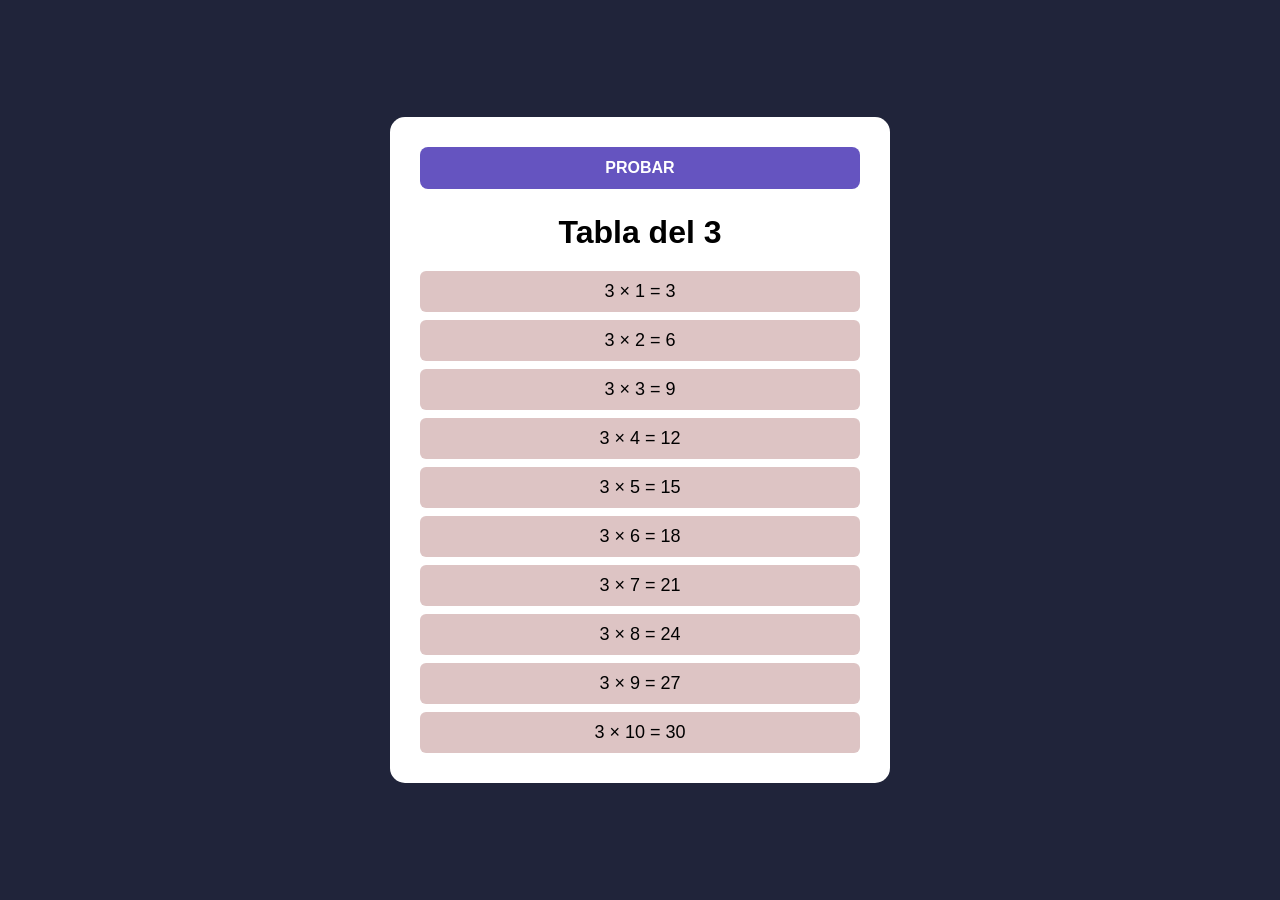
==== multiplicar.html @ 8990f743 "primer commit" ====
<!DOCTYPE html>
<html lang="es">
<head>
    <meta charset="UTF-8">
    <meta name="viewport" content="width=device-width, initial-scale=1.0">
    <title>Tabla del 3</title>

    <link rel="stylesheet" href="multiplicar.css">
</head>

<body>

    <main class="contenedor">

        <button>PROBAR</button>

        <h1>Tabla del 3</h1>

        <section class="tabla">
            <p>3 × 1 = 3</p>
            <p>3 × 2 = 6</p>
            <p>3 × 3 = 9</p>
            <p>3 × 4 = 12</p>
            <p>3 × 5 = 15</p>
            <p>3 × 6 = 18</p>
            <p>3 × 7 = 21</p>
            <p>3 × 8 = 24</p>
            <p>3 × 9 = 27</p>
            <p>3 × 10 = 30</p>
        </section>

    </main>

</body>
</html>
---- multiplicar.css ----
* {
    margin: 0;
    padding: 0;
    box-sizing: border-box;
}

body {
    min-height: 100vh;

    display: flex;
    justify-content: center;
    align-items: center;

    font-family: Arial, sans-serif;

    background: #20243a;
}

.contenedor {
    width: 90%;
    max-width: 500px;

    padding: 30px;

    text-align: center;

    background: white;

    border-radius: 15px;
}

button {
    width: 100%;

    padding: 12px;
    margin-bottom: 25px;

    border: none;
    border-radius: 8px;

    background: #6554c0;
    color: white;

    font-size: 16px;
    font-weight: bold;

    cursor: pointer;
}

h1 {
    margin-bottom: 20px;
}

.tabla {
    display: grid;
    gap: 8px;
}

.tabla p {
    padding: 10px;

    background: #ddc4c4;

    border-radius: 6px;

    font-size: 18px;
}

/* RESPONSIVE */

@media (max-width: 480px) {

    .contenedor {
        width: 95%;
        padding: 20px;
    }

    h1 {
        font-size: 24px;
    }

    .tabla p {
        font-size: 16px;
    }
}
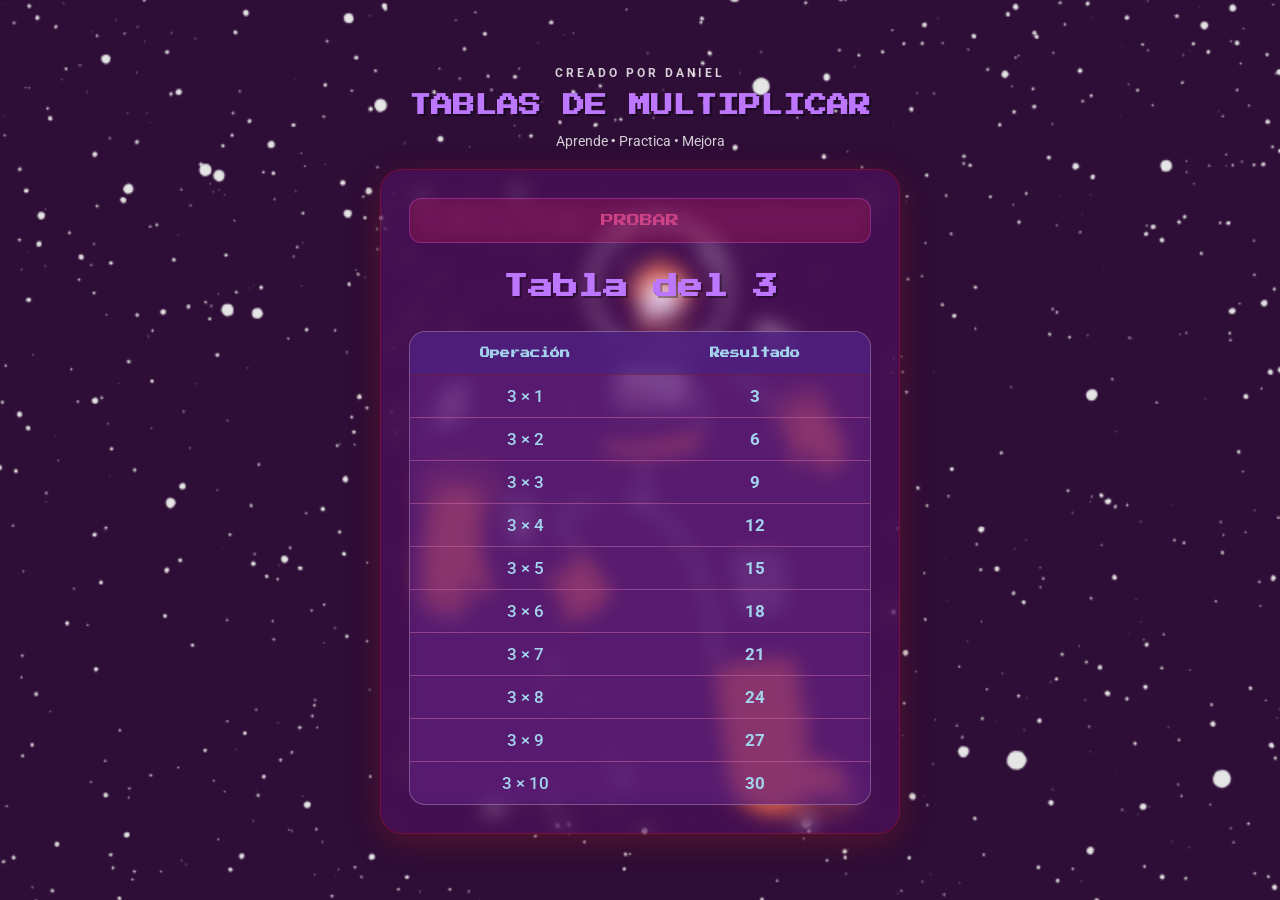
==== commit fe562a19: "add visual design using AI" ====
--- a/multiplicar.html
+++ b/multiplicar.html
@@ -3,33 +3,102 @@
 <head>
     <meta charset="UTF-8">
     <meta name="viewport" content="width=device-width, initial-scale=1.0">
-    <title>Tabla del 3</title>
 
     <link rel="stylesheet" href="multiplicar.css">
+
+    <!-- Fuente arcade -->
+    <link rel="preconnect" href="https://fonts.googleapis.com">
+    <link rel="preconnect" href="https://fonts.gstatic.com" crossorigin>
+    <link href="https://fonts.googleapis.com/css2?family=Press+Start+2P&family=Roboto:wght@400;500;700&display=swap" rel="stylesheet">
+
+    <title>Tabla del 3</title>
 </head>
 
 <body>
+    <div class="pagina">
+    <header class="encabezado">
+    <p class="autor">CREADO POR DANIEL</p>
+    <h2 class="titulo-principal">TABLAS DE MULTIPLICAR</h2>
+    <p class="subtitulo">Aprende • Practica • Mejora</p>
+</header>
 
     <main class="contenedor">
 
-        <button>PROBAR</button>
+        <button class="boton-probar">
+            PROBAR
+        </button>
 
         <h1>Tabla del 3</h1>
 
-        <section class="tabla">
-            <p>3 × 1 = 3</p>
-            <p>3 × 2 = 6</p>
-            <p>3 × 3 = 9</p>
-            <p>3 × 4 = 12</p>
-            <p>3 × 5 = 15</p>
-            <p>3 × 6 = 18</p>
-            <p>3 × 7 = 21</p>
-            <p>3 × 8 = 24</p>
-            <p>3 × 9 = 27</p>
-            <p>3 × 10 = 30</p>
-        </section>
+        <div class="tabla-contenedor">
+
+            <table class="tabla">
+
+                <thead>
+                    <tr>
+                        <th>Operación</th>
+                        <th>Resultado</th>
+                    </tr>
+                </thead>
+
+                <tbody>
+                    <tr>
+                        <td>3 × 1</td>
+                        <td>3</td>
+                    </tr>
+
+                    <tr>
+                        <td>3 × 2</td>
+                        <td>6</td>
+                    </tr>
+
+                    <tr>
+                        <td>3 × 3</td>
+                        <td>9</td>
+                    </tr>
+
+                    <tr>
+                        <td>3 × 4</td>
+                        <td>12</td>
+                    </tr>
+
+                    <tr>
+                        <td>3 × 5</td>
+                        <td>15</td>
+                    </tr>
+
+                    <tr>
+                        <td>3 × 6</td>
+                        <td>18</td>
+                    </tr>
+
+                    <tr>
+                        <td>3 × 7</td>
+                        <td>21</td>
+                    </tr>
+
+                    <tr>
+                        <td>3 × 8</td>
+                        <td>24</td>
+                    </tr>
+
+                    <tr>
+                        <td>3 × 9</td>
+                        <td>27</td>
+                    </tr>
+
+                    <tr>
+                        <td>3 × 10</td>
+                        <td>30</td>
+                    </tr>
+                </tbody>
+
+            </table>
+
+        </div>
 
     </main>
+    </div>
 
 </body>
 </html>
--- a/multiplicar.css
+++ b/multiplicar.css
@@ -11,75 +11,292 @@
     justify-content: center;
     align-items: center;
 
-    font-family: Arial, sans-serif;
-
-    background: #20243a;
-}
+    padding: 30px;
+
+    /*
+        Reemplaza "fondo.gif" por el nombre
+        exacto de tu GIF.
+    */
+    background-image:
+        linear-gradient(
+            rgba(0, 0, 0, 0.10),
+            rgba(0, 0, 0, 0.10)
+        ),
+        url("Connection.gif");
+
+    background-size: cover;
+    background-position: center;
+    background-repeat: no-repeat;
+    background-attachment: fixed;
+
+    font-family: "Roboto", sans-serif;
+}
+
+.pagina {
+    width: 100%;
+    max-width: 520px;
+
+    display: flex;
+    flex-direction: column;
+    align-items: center;
+
+    gap: 20px;
+}
+
+.encabezado {
+    width: 100%;
+    text-align: center;
+}
+
+.autor {
+    margin-bottom: 10px;
+
+    font-family: "Roboto", sans-serif;
+    font-size: 12px;
+    font-weight: 700;
+
+    letter-spacing: 3px;
+
+    color: rgba(255, 255, 255, 0.8);
+}
+
+.titulo-principal {
+    font-family: "Press Start 2P", monospace;
+    font-size: 22px;
+    line-height: 1.5;
+
+    color: rgb(189, 119, 255);
+
+    text-shadow:
+        2px 2px 0 rgba(0, 0, 0, 0.4);
+}
+
+.subtitulo {
+    margin-top: 10px;
+
+    font-family: "Roboto", sans-serif;
+    font-size: 14px;
+
+    color: rgba(255, 255, 255, 0.8);
+}
+
+
+/* ==============================
+   CONTENEDOR PRINCIPAL
+   ============================== */
 
 .contenedor {
-    width: 90%;
-    max-width: 500px;
-
-    padding: 30px;
+    width: 100%;
+    max-width: 520px;
+
+    padding: 28px;
 
     text-align: center;
 
-    background: white;
-
-    border-radius: 15px;
-}
-
-button {
-    width: 100%;
-
-    padding: 12px;
-    margin-bottom: 25px;
-
-    border: none;
-    border-radius: 8px;
-
-    background: #6554c0;
-    color: white;
-
-    font-size: 16px;
-    font-weight: bold;
+    /* Efecto glass */
+    background: rgba(187, 35, 210, 0.16);
+
+    border: 1px solid rgba(207, 20, 20, 0.35);
+
+    border-radius: 22px;
+
+    backdrop-filter: blur(10px);
+    -webkit-backdrop-filter: blur(10px);
+
+    box-shadow:
+        0 8px 30px rgba(131, 30, 30, 0.421);
+}
+
+
+/* ==============================
+   TÍTULO
+   ============================== */
+
+h1 {
+    margin: 25px 0;
+
+    font-family: "Press Start 2P", monospace;
+
+    font-size: 25px;
+    line-height: 1.5;
+
+    color: rgb(189, 119, 255);
+
+    text-shadow:
+        2px 2px 0 rgba(0, 0, 0, 0.35);
+}
+
+
+/* ==============================
+   BOTÓN
+   ============================== */
+
+.boton-probar {
+    width: 100%;
+
+    padding: 15px;
+
+    border: 1px solid rgba(204, 74, 224, 0.4);
+
+    border-radius: 12px;
+
+    background: rgba(200, 33, 33, 0.2);
+
+    backdrop-filter: blur(8px);
+    -webkit-backdrop-filter: blur(8px);
+
+    color: rgb(206, 66, 134);
+
+    font-family: "Press Start 2P", monospace;
+    font-size: 13px;
 
     cursor: pointer;
-}
-
-h1 {
-    margin-bottom: 20px;
-}
+
+    transition:
+        transform 0.2s ease,
+        background 0.2s ease;
+}
+
+.boton-probar:hover {
+    background: rgba(255, 255, 255, 0.30);
+
+    transform: translateY(-2px);
+}
+
+
+/* ==============================
+   CONTENEDOR DE LA TABLA
+   ============================== */
+
+.tabla-contenedor {
+    width: 100%;
+
+    overflow: hidden;
+
+    border-radius: 16px;
+
+    /* Segundo nivel de cristal */
+    background: rgba(88, 33, 119, 0.618);
+
+    border: 1px solid rgba(255, 255, 255, 0.25);
+
+    backdrop-filter: blur(7px);
+    -webkit-backdrop-filter: blur(7px);
+}
+
+
+/* ==============================
+   TABLA
+   ============================== */
 
 .tabla {
-    display: grid;
-    gap: 8px;
-}
-
-.tabla p {
-    padding: 10px;
-
-    background: #ddc4c4;
-
-    border-radius: 6px;
-
-    font-size: 18px;
-}
-
-/* RESPONSIVE */
-
-@media (max-width: 480px) {
+    width: 100%;
+
+    border-collapse: collapse;
+
+    color: rgb(163, 211, 237);
+}
+
+
+/* Encabezados */
+
+.tabla th {
+    padding: 16px 10px;
+
+    font-family: "Press Start 2P", monospace;
+
+    font-size: 10px;
+
+    background: rgba(72, 34, 132, 0.547);
+
+    border-bottom: 1px solid rgba(113, 30, 30, 0.534);
+}
+
+
+/* Celdas */
+
+.tabla td {
+    padding: 11px;
+
+    font-size: 17px;
+    font-weight: 500;
+
+    border-bottom: 1px solid rgba(221, 116, 179, 0.423);
+}
+
+
+/* Eliminar borde de la última fila */
+
+.tabla tbody tr:last-child td {
+    border-bottom: none;
+}
+
+
+/* Cambio muy sutil al pasar el mouse */
+
+.tabla tbody tr {
+    transition: background 0.2s ease;
+}
+
+.tabla tbody tr:hover {
+    background: rgba(62, 14, 116, 0.624);
+}
+
+
+/* Resultado */
+
+.tabla td:last-child {
+    font-weight: 700;
+}
+
+
+/* ==============================
+   RESPONSIVE
+   ============================== */
+
+@media (max-width: 600px) {
+
+    body {
+        padding: 15px;
+    }
 
     .contenedor {
-        width: 95%;
         padding: 20px;
+
+        border-radius: 18px;
     }
 
     h1 {
-        font-size: 24px;
-    }
-
-    .tabla p {
+        font-size: 19px;
+    }
+
+    .boton-probar {
+        font-size: 11px;
+    }
+
+    .tabla th {
+        font-size: 8px;
+    }
+
+    .tabla td {
+        padding: 10px 6px;
+
+        font-size: 15px;
+    }
+}
+
+
+@media (max-width: 380px) {
+
+    .contenedor {
+        padding: 15px;
+    }
+
+    h1 {
         font-size: 16px;
     }
+
+    .tabla td {
+        font-size: 14px;
+    }
 }
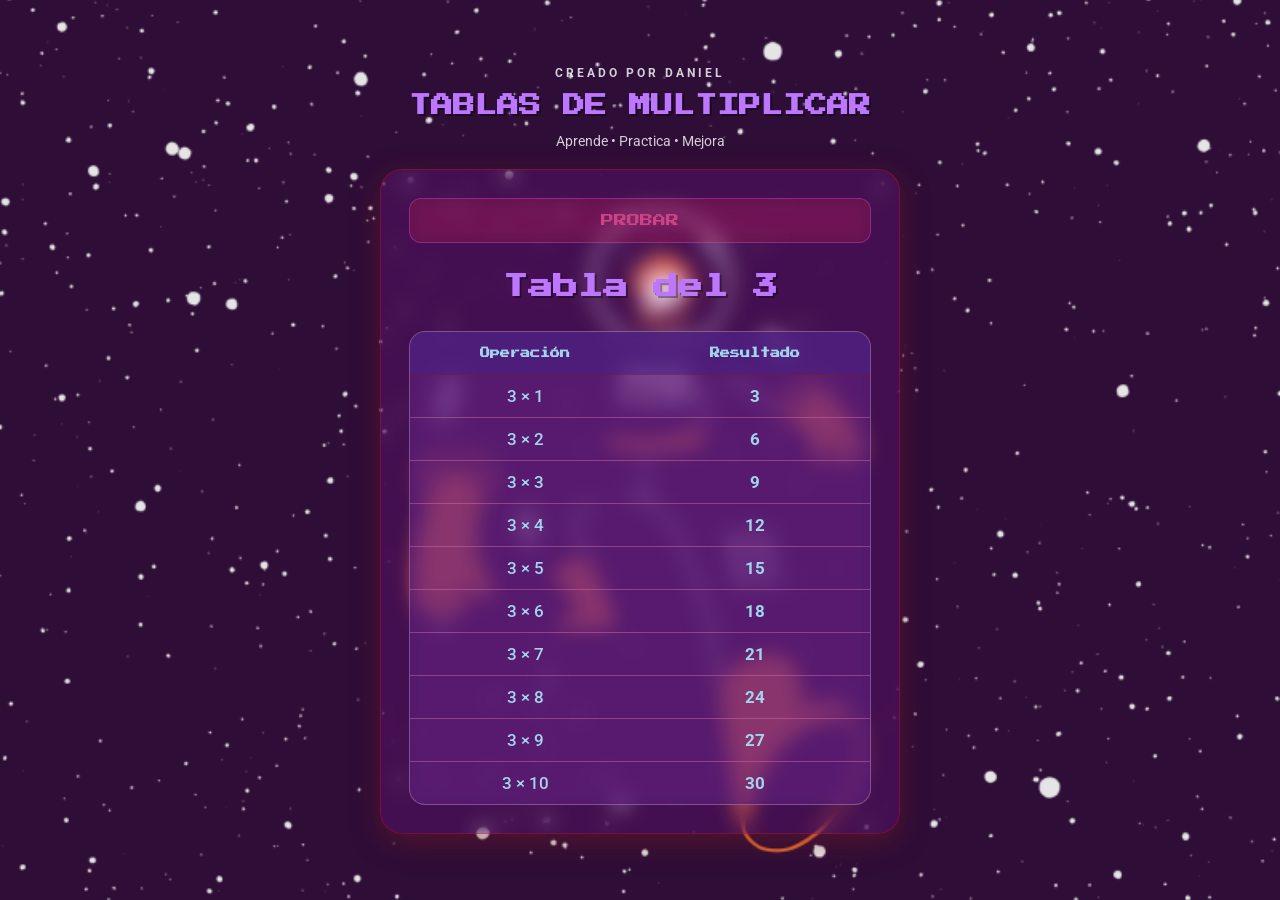
==== commit 0453baf8: "Add a for loop for the 5 times table and display it on the screen" ====
--- a/multiplicar.html
+++ b/multiplicar.html
@@ -24,7 +24,7 @@
 
     <main class="contenedor">
 
-        <button class="boton-probar">
+        <button class="boton-probar" onclick="agregarTablas()">
             PROBAR
         </button>
 
@@ -41,7 +41,7 @@
                     </tr>
                 </thead>
 
-                <tbody>
+                <tbody id="resultadoTablas">
                     <tr>
                         <td>3 × 1</td>
                         <td>3</td>
@@ -99,6 +99,7 @@
 
     </main>
     </div>
+    <script src="multiplicar.js"></script>
 
 </body>
 </html>
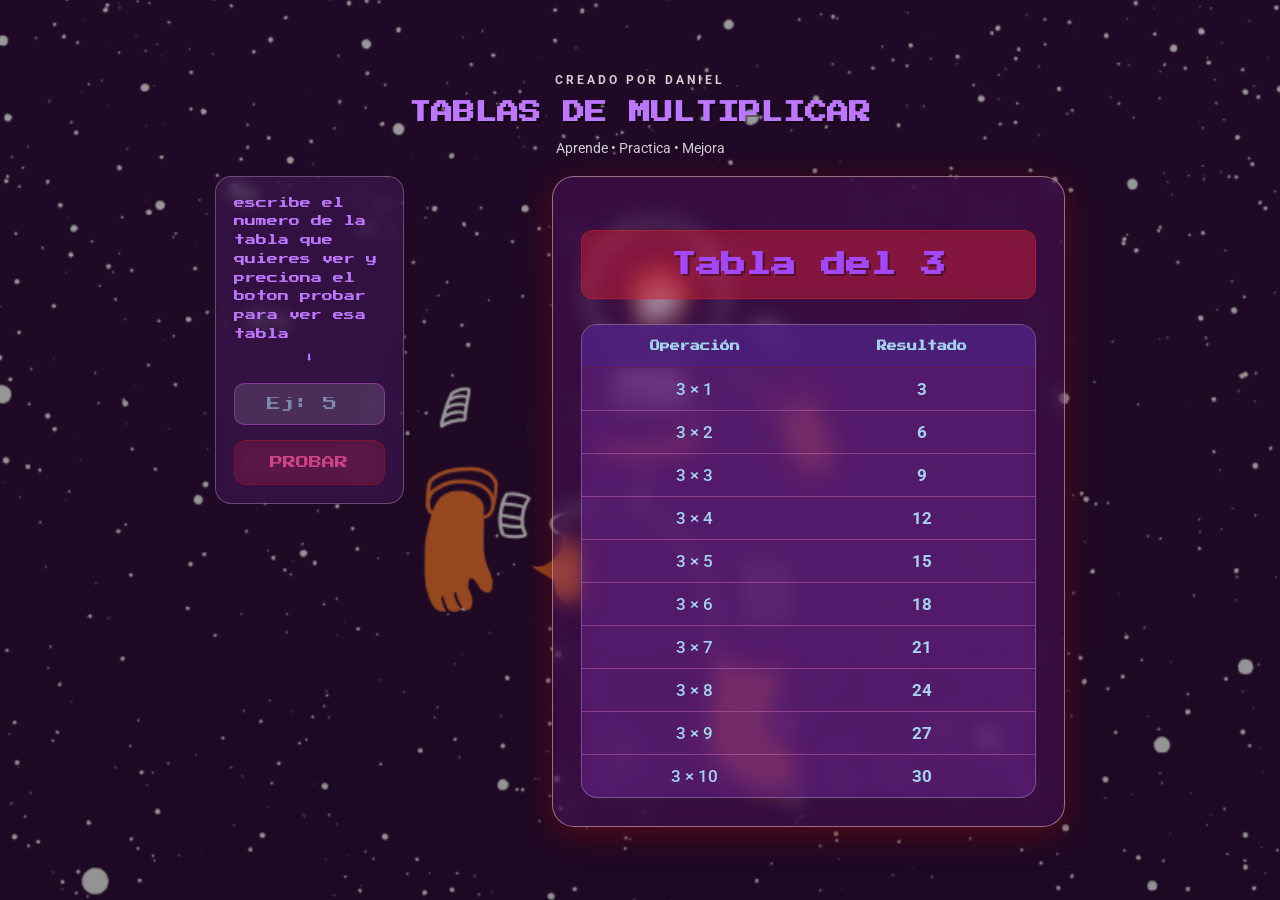
==== commit b9db7b88: "add a text box to modify the multiplication table" ====
--- a/multiplicar.html
+++ b/multiplicar.html
@@ -21,14 +21,32 @@
     <h2 class="titulo-principal">TABLAS DE MULTIPLICAR</h2>
     <p class="subtitulo">Aprende • Practica • Mejora</p>
 </header>
+<div class="zona-tabla">
 
-    <main class="contenedor">
+    <section class="selector-tabla">
 
+        <label for="numeroTabla">
+            
+            <p>escribe el numero de la tabla que quieres ver y  preciona el boton probar para ver esa tabla</p>
+            <p class="flecha">⬇</p>
+        </label>
+
+        <input
+            type="number"
+            id="numeroTabla"
+            placeholder="Ej: 5"
+            min="1"
+        >
         <button class="boton-probar" onclick="agregarTablas()">
             PROBAR
         </button>
 
+    </section>
+
+    <main class="contenedor">
+        <div id="titulo">
         <h1>Tabla del 3</h1>
+        </div>
 
         <div class="tabla-contenedor">
 
@@ -98,6 +116,7 @@
         </div>
 
     </main>
+</div>
     </div>
     <script src="multiplicar.js"></script>
 
--- a/multiplicar.css
+++ b/multiplicar.css
@@ -19,8 +19,8 @@
     */
     background-image:
         linear-gradient(
-            rgba(0, 0, 0, 0.10),
-            rgba(0, 0, 0, 0.10)
+            rgba(3, 2, 2, 0.398),
+            rgba(1, 1, 2, 0.426)
         ),
         url("Connection.gif");
 
@@ -34,7 +34,7 @@
 
 .pagina {
     width: 100%;
-    max-width: 520px;
+    max-width: 850px;
 
     display: flex;
     flex-direction: column;
@@ -79,6 +79,109 @@
 
     color: rgba(255, 255, 255, 0.8);
 }
+/* ==============================
+   ZONA TABLA + SELECTOR
+   ============================== */
+
+.zona-tabla {
+    width: 100%;
+
+    display: flex;
+    align-items: flex-start;
+
+    gap: 148px;
+}
+
+
+/* ==============================
+   SELECTOR DE TABLA
+   ============================== */
+
+.selector-tabla {
+    width: 300px;
+
+    padding: 18px;
+
+    display: flex;
+    flex-direction: column;
+
+    gap: 15px;
+
+    background: rgba(88, 33, 119, 0.35);
+
+    border: 1px solid rgba(255, 255, 255, 0.25);
+
+    border-radius: 16px;
+
+    backdrop-filter: blur(8px);
+    -webkit-backdrop-filter: blur(8px);
+
+    text-align: left;
+}
+
+
+/* Texto */
+
+.selector-tabla label {
+    font-family: "Press Start 2P", monospace;
+
+    font-size: 11px;
+    line-height: 1.7;
+
+    color: rgb(189, 119, 255);
+}
+.flecha{
+    text-align: center;
+    font-size: 14px;
+}
+
+
+/* Caja donde se escribe el número */
+
+.selector-tabla input {
+    width: 100%;
+
+    padding: 13px;
+
+    border: 1px solid rgba(204, 74, 224, 0.45);
+
+    border-radius: 10px;
+
+    outline: none;
+
+    background: rgba(255, 255, 255, 0.12);
+
+    color: rgb(163, 211, 237);
+
+    font-family: "Press Start 2P", monospace;
+    font-size: 14px;
+
+    text-align: center;
+
+    transition:
+        border 0.2s ease,
+        background 0.2s ease,
+        box-shadow 0.2s ease;
+}
+
+
+/* Cuando el usuario hace clic en la caja */
+
+.selector-tabla input:focus {
+    border-color: rgb(189, 119, 255);
+
+    background: rgba(255, 255, 255, 0.18);
+
+    box-shadow:
+        0 0 12px rgba(189, 119, 255, 0.25);
+}
+
+
+/* Color del texto de ejemplo */
+
+.selector-tabla input::placeholder {
+    color: rgba(163, 211, 237, 0.55);
+}
 
 
 /* ==============================
@@ -87,7 +190,7 @@
 
 .contenedor {
     width: 100%;
-    max-width: 520px;
+    max-width: 750px;
 
     padding: 28px;
 
@@ -96,7 +199,7 @@
     /* Efecto glass */
     background: rgba(187, 35, 210, 0.16);
 
-    border: 1px solid rgba(207, 20, 20, 0.35);
+    border: 1px solid rgba(176, 146, 146, 0.759);
 
     border-radius: 22px;
 
@@ -104,7 +207,7 @@
     -webkit-backdrop-filter: blur(10px);
 
     box-shadow:
-        0 8px 30px rgba(131, 30, 30, 0.421);
+        0 8px 30px rgba(123, 11, 11, 0.571);
 }
 
 
@@ -120,10 +223,20 @@
     font-size: 25px;
     line-height: 1.5;
 
-    color: rgb(189, 119, 255);
+    color: rgb(164, 71, 250);
 
     text-shadow:
         2px 2px 0 rgba(0, 0, 0, 0.35);
+        padding: 15px;
+         border: 1px solid rgba(207, 36, 36, 0.483);
+
+    border-radius: 12px;
+
+    background: rgba(200, 33, 33, 0.446);
+
+    backdrop-filter: blur(8px);
+    -webkit-backdrop-filter: blur(8px);
+
 }
 
 
@@ -136,7 +249,7 @@
 
     padding: 15px;
 
-    border: 1px solid rgba(204, 74, 224, 0.4);
+    border: 1px solid rgba(191, 18, 18, 0.4);
 
     border-radius: 12px;
 
@@ -255,6 +368,18 @@
    ============================== */
 
 @media (max-width: 600px) {
+    .zona-tabla {
+    flex-direction: column;
+}
+
+.selector-tabla {
+    width: 100%;
+    text-align: center;
+}
+
+.tabla-contenedor {
+    width: 100%;
+}
 
     body {
         padding: 15px;
